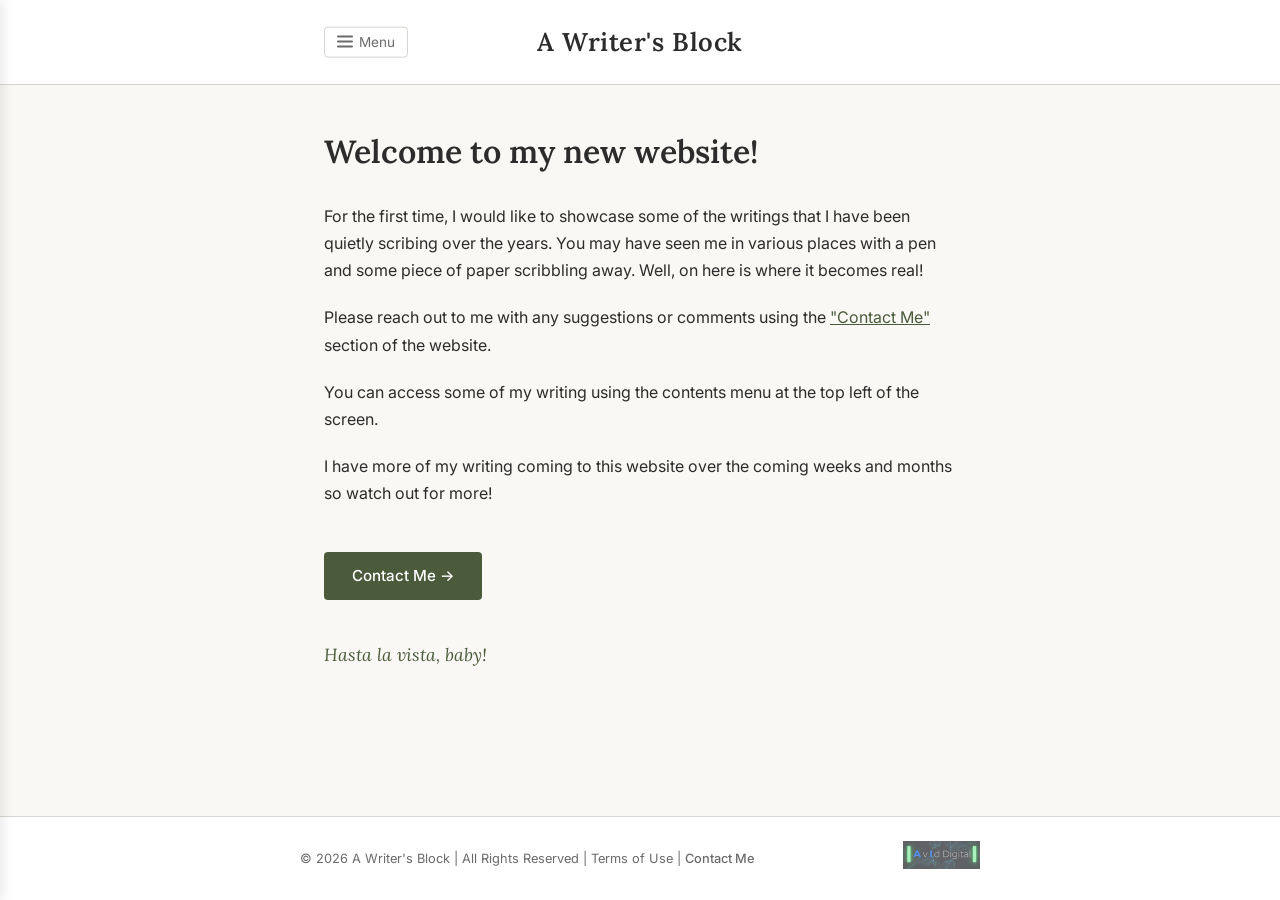
==== index.html @ b6f7ae92 "Establishing the website and depositing files First version of the website" ====
<!DOCTYPE html>
<html lang="en">
<head>
  <meta charset="UTF-8">
  <meta name="viewport" content="width=device-width, initial-scale=1.0">
  <title>A Writer's Block</title>
  <link rel="stylesheet" href="style.css">
</head>
<body>

  <!-- MENU OVERLAY -->
  <div class="menu-overlay" id="menuOverlay" onclick="closeMenu()"></div>

  <!-- SLIDE-OUT MENU -->
  <nav class="menu-panel" id="menuPanel">
    <div class="menu-header">
      <span class="menu-header-title">Menu</span>
      <button class="menu-close" onclick="closeMenu()" aria-label="Close menu">&times;</button>
    </div>
    <ul class="menu-nav">
      <li><a href="chapter1.html">Chapter 1: Man of the House</a></li>
      <li><a href="chapter2.html">Chapter 2: When in Hell, You Need a Friend</a></li>
      <li><a href="about.html">About Me</a></li>
      <li><a href="contact.html">Contact Me</a></li>
    </ul>
  </nav>

  <!-- HEADER -->
  <header class="site-header">
    <div class="header-inner">
      <button class="menu-btn" onclick="openMenu()" aria-label="Open menu">
        <span class="hamburger">
          <span></span>
          <span></span>
          <span></span>
        </span>
        Menu
      </button>
      <a href="index.html" class="site-title">A Writer's Block</a>
    </div>
  </header>

  <!-- MAIN CONTENT -->
  <main>
    <h2 class="welcome-greeting">Welcome to my new website!</h2>

    <p>
      For the first time, I would like to showcase some of the writings that I have been
      quietly scribing over the years. You may have seen me in various places with a pen
      and some piece of paper scribbling away. Well, on here is where it becomes real!
    </p>

    <p>
      Please reach out to me with any suggestions or comments using the
      <a href="contact.html" style="color: var(--color-accent);">"Contact Me"</a> section of the website.
    </p>

    <p>
      You can access some of my writing using the contents menu at the top left of the screen.
    </p>

    <p>
      I have more of my writing coming to this website over the coming weeks and months
      so watch out for more!
    </p>

    <a href="contact.html" class="contact-cta">Contact Me →</a>

    <p class="welcome-sign-off">Hasta la vista, baby!</p>
  </main>

  <!-- FOOTER -->
  <footer class="site-footer">
    <div class="footer-inner">
      <span>&copy; 2026 A Writer's Block | All Rights Reserved | <a href="terms-of-use.html">Terms of Use</a> | <a href="contact.html" class="footer-contact">Contact Me</a></span>
      <span class="footer-logo">
        <img src="AvId_Digital_Small.png" alt="Avid Digital">
      </span>
    </div>
  </footer>

  <script>
    function openMenu() {
      document.getElementById('menuOverlay').classList.add('open');
      document.getElementById('menuPanel').classList.add('open');
    }
    function closeMenu() {
      document.getElementById('menuOverlay').classList.remove('open');
      document.getElementById('menuPanel').classList.remove('open');
    }
  </script>
</body>
</html>
---- style.css ----
/* ========================================
   A Writer's Block — Global Styles
   ======================================== */

@import url('https://fonts.googleapis.com/css2?family=Lora:ital,wght@0,400;0,600;1,400&family=Inter:wght@400;500&display=swap');

*, *::before, *::after {
  box-sizing: border-box;
  margin: 0;
  padding: 0;
}

:root {
  --color-bg: #faf8f5;
  --color-text: #2c2c2c;
  --color-text-muted: #6b6b6b;
  --color-accent: #4a5a3a;
  --color-accent-hover: #3a4a2c;
  --color-accent-light: #e8ece4;
  --color-border: #d8d4cf;
  --color-white: #ffffff;
  --color-overlay: rgba(0, 0, 0, 0.4);
  --font-display: 'Lora', Georgia, serif;
  --font-body: 'Inter', -apple-system, sans-serif;
  --max-width: 680px;
}

html {
  font-size: 16px;
}

body {
  font-family: var(--font-body);
  color: var(--color-text);
  background-color: var(--color-bg);
  line-height: 1.7;
  min-height: 100vh;
  display: flex;
  flex-direction: column;
  -webkit-text-size-adjust: 100%;
}

/* ---- HEADER ---- */
.site-header {
  border-bottom: 1px solid var(--color-border);
  background: var(--color-white);
  position: relative;
  z-index: 100;
}

.header-inner {
  max-width: var(--max-width);
  margin: 0 auto;
  padding: 1.25rem 1.5rem;
  display: flex;
  align-items: center;
  justify-content: center;
  position: relative;
}

.site-title {
  font-family: var(--font-display);
  font-size: 1.6rem;
  font-weight: 600;
  color: var(--color-text);
  text-decoration: none;
  letter-spacing: 0.02em;
}

.site-title:hover {
  color: var(--color-accent);
}

/* ---- MENU BUTTON ---- */
.menu-btn {
  position: absolute;
  left: 1.5rem;
  top: 50%;
  transform: translateY(-50%);
  background: none;
  border: 1px solid var(--color-border);
  border-radius: 4px;
  padding: 0.4rem 0.75rem;
  font-family: var(--font-body);
  font-size: 0.85rem;
  color: var(--color-text-muted);
  cursor: pointer;
  transition: all 0.2s;
  display: flex;
  align-items: center;
  gap: 0.4rem;
}

.menu-btn:hover {
  background: var(--color-accent-light);
  color: var(--color-accent);
  border-color: var(--color-accent);
}

.menu-btn .hamburger {
  display: flex;
  flex-direction: column;
  gap: 3px;
}

.menu-btn .hamburger span {
  display: block;
  width: 16px;
  height: 2px;
  background: currentColor;
  border-radius: 1px;
  transition: all 0.2s;
}

/* ---- SLIDE-OUT MENU ---- */
.menu-overlay {
  position: fixed;
  inset: 0;
  background: var(--color-overlay);
  z-index: 200;
  opacity: 0;
  visibility: hidden;
  transition: opacity 0.3s, visibility 0.3s;
}

.menu-overlay.open {
  opacity: 1;
  visibility: visible;
}

.menu-panel {
  position: fixed;
  top: 0;
  left: 0;
  width: 280px;
  max-width: 80vw;
  height: 100vh;
  background: var(--color-white);
  z-index: 300;
  transform: translateX(-100%);
  transition: transform 0.3s ease;
  display: flex;
  flex-direction: column;
  box-shadow: 2px 0 12px rgba(0, 0, 0, 0.1);
}

.menu-panel.open {
  transform: translateX(0);
}

.menu-header {
  padding: 1.25rem 1.5rem;
  border-bottom: 1px solid var(--color-border);
  display: flex;
  align-items: center;
  justify-content: space-between;
}

.menu-header-title {
  font-family: var(--font-display);
  font-size: 1.1rem;
  font-weight: 600;
  color: var(--color-text);
}

.menu-close {
  background: none;
  border: none;
  font-size: 1.5rem;
  color: var(--color-text-muted);
  cursor: pointer;
  padding: 0.25rem;
  line-height: 1;
}

.menu-close:hover {
  color: var(--color-text);
}

.menu-nav {
  list-style: none;
  padding: 0.75rem 0;
  flex: 1;
}

.menu-nav li {
  border-bottom: 1px solid var(--color-border);
}

.menu-nav li:first-child {
  border-top: 1px solid var(--color-border);
}

.menu-nav a {
  display: block;
  padding: 0.9rem 1.5rem;
  font-family: var(--font-body);
  font-size: 0.95rem;
  color: var(--color-text);
  text-decoration: none;
  transition: background-color 0.2s, padding-left 0.2s;
}

.menu-nav a:hover {
  background-color: var(--color-accent-light);
  padding-left: 2rem;
  color: var(--color-accent);
}

.menu-nav a.active {
  color: var(--color-accent);
  font-weight: 500;
}

/* ---- MAIN CONTENT ---- */
main {
  flex: 1;
  max-width: var(--max-width);
  margin: 0 auto;
  padding: 2.5rem 1.5rem;
  width: 100%;
}

main h2 {
  font-family: var(--font-display);
  font-size: 1.75rem;
  font-weight: 600;
  margin-bottom: 1rem;
  color: var(--color-text);
}

main p {
  margin-bottom: 1.25rem;
  font-size: 1rem;
  color: var(--color-text);
}

/* ---- WELCOME PAGE ---- */
.welcome-greeting {
  font-family: var(--font-display);
  font-size: 2rem;
  font-weight: 600;
  margin-bottom: 1.5rem;
  color: var(--color-text);
}

.contact-cta {
  display: inline-block;
  margin-top: 1.5rem;
  margin-bottom: 0.5rem;
  padding: 0.7rem 1.75rem;
  font-family: var(--font-body);
  font-size: 0.95rem;
  font-weight: 500;
  color: var(--color-white);
  background-color: var(--color-accent);
  border-radius: 4px;
  text-decoration: none;
  transition: background-color 0.2s;
}

.contact-cta:hover {
  background-color: var(--color-accent-hover);
}

.welcome-sign-off {
  font-family: var(--font-display);
  font-style: italic;
  font-size: 1.1rem;
  margin-top: 2rem;
  color: var(--color-accent);
}

/* ---- POEM PAGES ---- */
.poem-header {
  margin-bottom: 2rem;
}

.poem-header h2 {
  font-family: var(--font-display);
  font-size: 1.75rem;
  font-weight: 600;
  margin-bottom: 0.25rem;
  color: var(--color-text);
}

.poem-body {
  border-top: 1px solid var(--color-border);
  border-bottom: 1px solid var(--color-border);
  padding-top: 1.75rem;
  padding-bottom: 0.5rem;
  margin-bottom: 1.5rem;
}

.poem-body .stanza {
  margin-bottom: 1.75rem;
}

.poem-body .line {
  font-family: var(--font-display);
  font-size: 1.05rem;
  line-height: 1.8;
  color: var(--color-text);
}

.poem-body .line.bold {
  font-weight: 600;
}

.poem-body .line.italic {
  font-style: italic;
}

.poem-footnote {
  font-family: var(--font-body);
  font-size: 0.85rem;
  font-style: italic;
  color: var(--color-text-muted);
  margin-top: 2rem;
}

.poem-date {
  font-family: var(--font-body);
  font-size: 0.85rem;
  font-style: italic;
  color: var(--color-text-muted);
  margin-top: 0.5rem;
}

.back-link {
  display: inline-block;
  margin-top: 2.5rem;
  font-size: 0.95rem;
  color: var(--color-accent);
  text-decoration: none;
  transition: color 0.2s;
}

.back-link:hover {
  color: var(--color-text);
}

/* ---- ABOUT PAGE ---- */
.bio-note {
  font-style: italic;
  color: var(--color-text-muted);
  font-size: 0.9rem;
}

/* ---- CONTACT FORM ---- */
.contact-form {
  margin-top: 1.5rem;
}

.form-group {
  margin-bottom: 1.25rem;
}

.form-group label {
  display: block;
  font-size: 0.9rem;
  font-weight: 500;
  color: var(--color-text);
  margin-bottom: 0.35rem;
}

.form-group input,
.form-group textarea {
  width: 100%;
  padding: 0.7rem 0.85rem;
  font-family: var(--font-body);
  font-size: 0.95rem;
  color: var(--color-text);
  background: var(--color-white);
  border: 1px solid var(--color-border);
  border-radius: 4px;
  transition: border-color 0.2s;
}

.form-group input:focus,
.form-group textarea:focus {
  outline: none;
  border-color: var(--color-accent);
  box-shadow: 0 0 0 2px var(--color-accent-light);
}

.form-group textarea {
  min-height: 150px;
  resize: vertical;
}

.form-hint {
  display: block;
  font-size: 0.8rem;
  color: var(--color-text-muted);
  margin-top: 0.25rem;
}

.btn-send {
  display: inline-block;
  padding: 0.75rem 2rem;
  font-family: var(--font-body);
  font-size: 0.95rem;
  font-weight: 500;
  color: var(--color-white);
  background-color: var(--color-accent);
  border: none;
  border-radius: 4px;
  cursor: pointer;
  transition: background-color 0.2s;
  margin-top: 0.5rem;
}

.btn-send:hover {
  background-color: var(--color-accent-hover);
}

.form-success {
  display: none;
  padding: 1rem;
  background: var(--color-accent-light);
  border-radius: 4px;
  color: var(--color-accent);
  font-size: 0.95rem;
  margin-top: 1rem;
}

/* ---- FOOTER ---- */
.site-footer {
  border-top: 1px solid var(--color-border);
  background: var(--color-white);
  padding: 1.5rem;
}

.footer-inner {
  max-width: var(--max-width);
  margin: 0 auto;
  display: flex;
  align-items: center;
  justify-content: space-between;
  flex-wrap: wrap;
  gap: 1rem;
  font-size: 0.8rem;
  color: var(--color-text-muted);
}

.footer-inner a {
  color: var(--color-text-muted);
  text-decoration: none;
}

.footer-inner a:hover {
  color: var(--color-accent);
}

.footer-contact {
  color: var(--color-accent);
  text-decoration: none;
  font-weight: 500;
}

.footer-contact:hover {
  color: var(--color-accent-hover);
}

.footer-logo img {
  height: 28px;
  width: auto;
  opacity: 0.7;
}

/* ---- MOBILE ---- */
@media (max-width: 480px) {
  html {
    font-size: 15px;
  }

  .header-inner {
    padding: 1rem;
  }

  .menu-btn {
    left: 1rem;
  }

  .site-title {
    font-size: 1.3rem;
  }

  main {
    padding: 1.75rem 1rem;
  }

  main h2 {
    font-size: 1.4rem;
  }

  .welcome-greeting {
    font-size: 1.6rem;
  }

  .footer-inner {
    flex-direction: column;
    align-items: flex-start;
    gap: 0.75rem;
  }
}
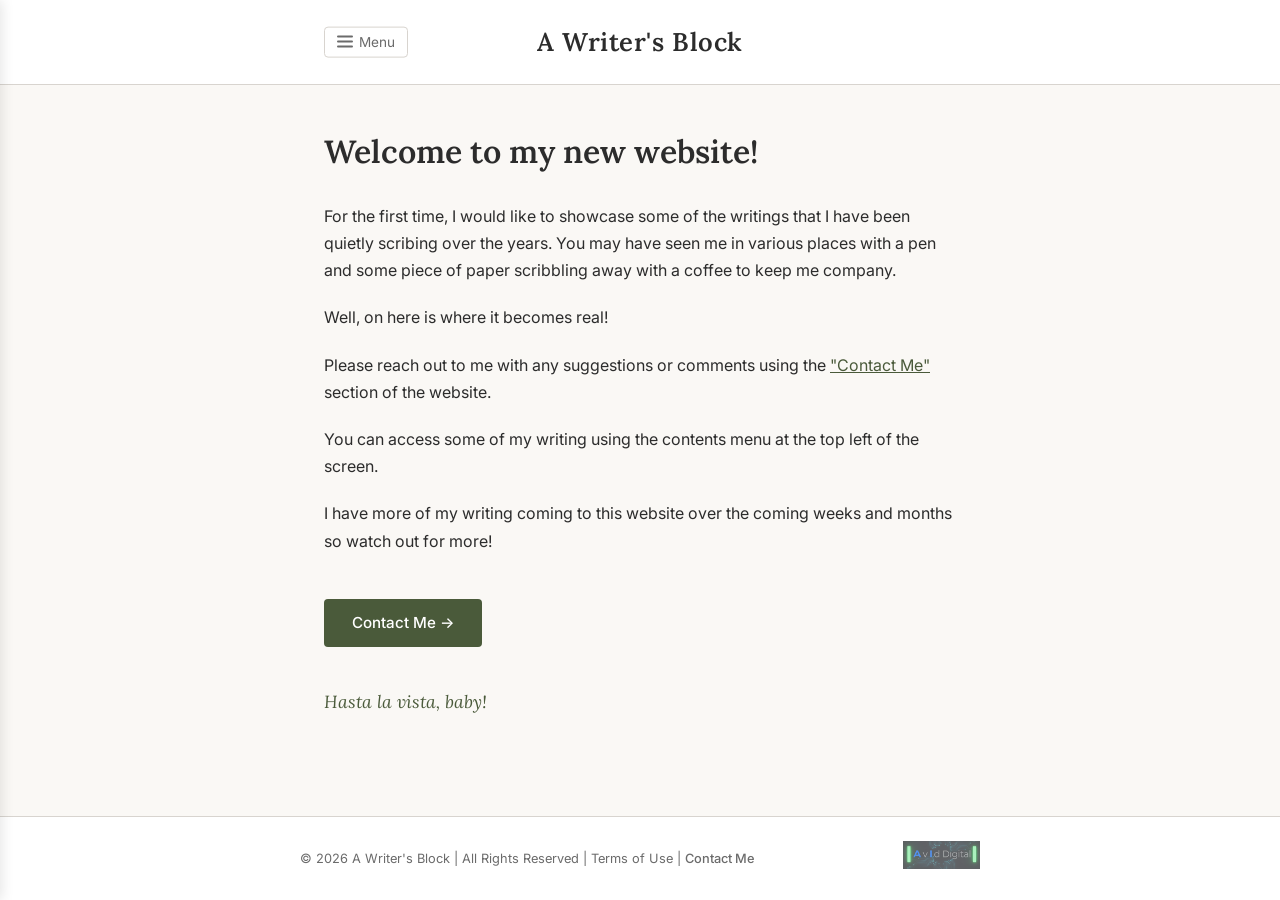
==== commit 3278a901: "Update text in index.html for clarity" ====
--- a/index.html
+++ b/index.html
@@ -22,6 +22,7 @@
       <li><a href="chapter2.html">Chapter 2: When in Hell, You Need a Friend</a></li>
       <li><a href="about.html">About Me</a></li>
       <li><a href="contact.html">Contact Me</a></li>
+      <li><a href="ebook-demo.html">eBook Demo: </a></li>
     </ul>
   </nav>
 
@@ -47,7 +48,12 @@
     <p>
       For the first time, I would like to showcase some of the writings that I have been
       quietly scribing over the years. You may have seen me in various places with a pen
-      and some piece of paper scribbling away. Well, on here is where it becomes real!
+      and some piece of paper scribbling away with a coffee to keep me company. 
+    </p>
+
+    <p>
+      Well, on here is where it becomes real!
+      
     </p>
 
     <p>
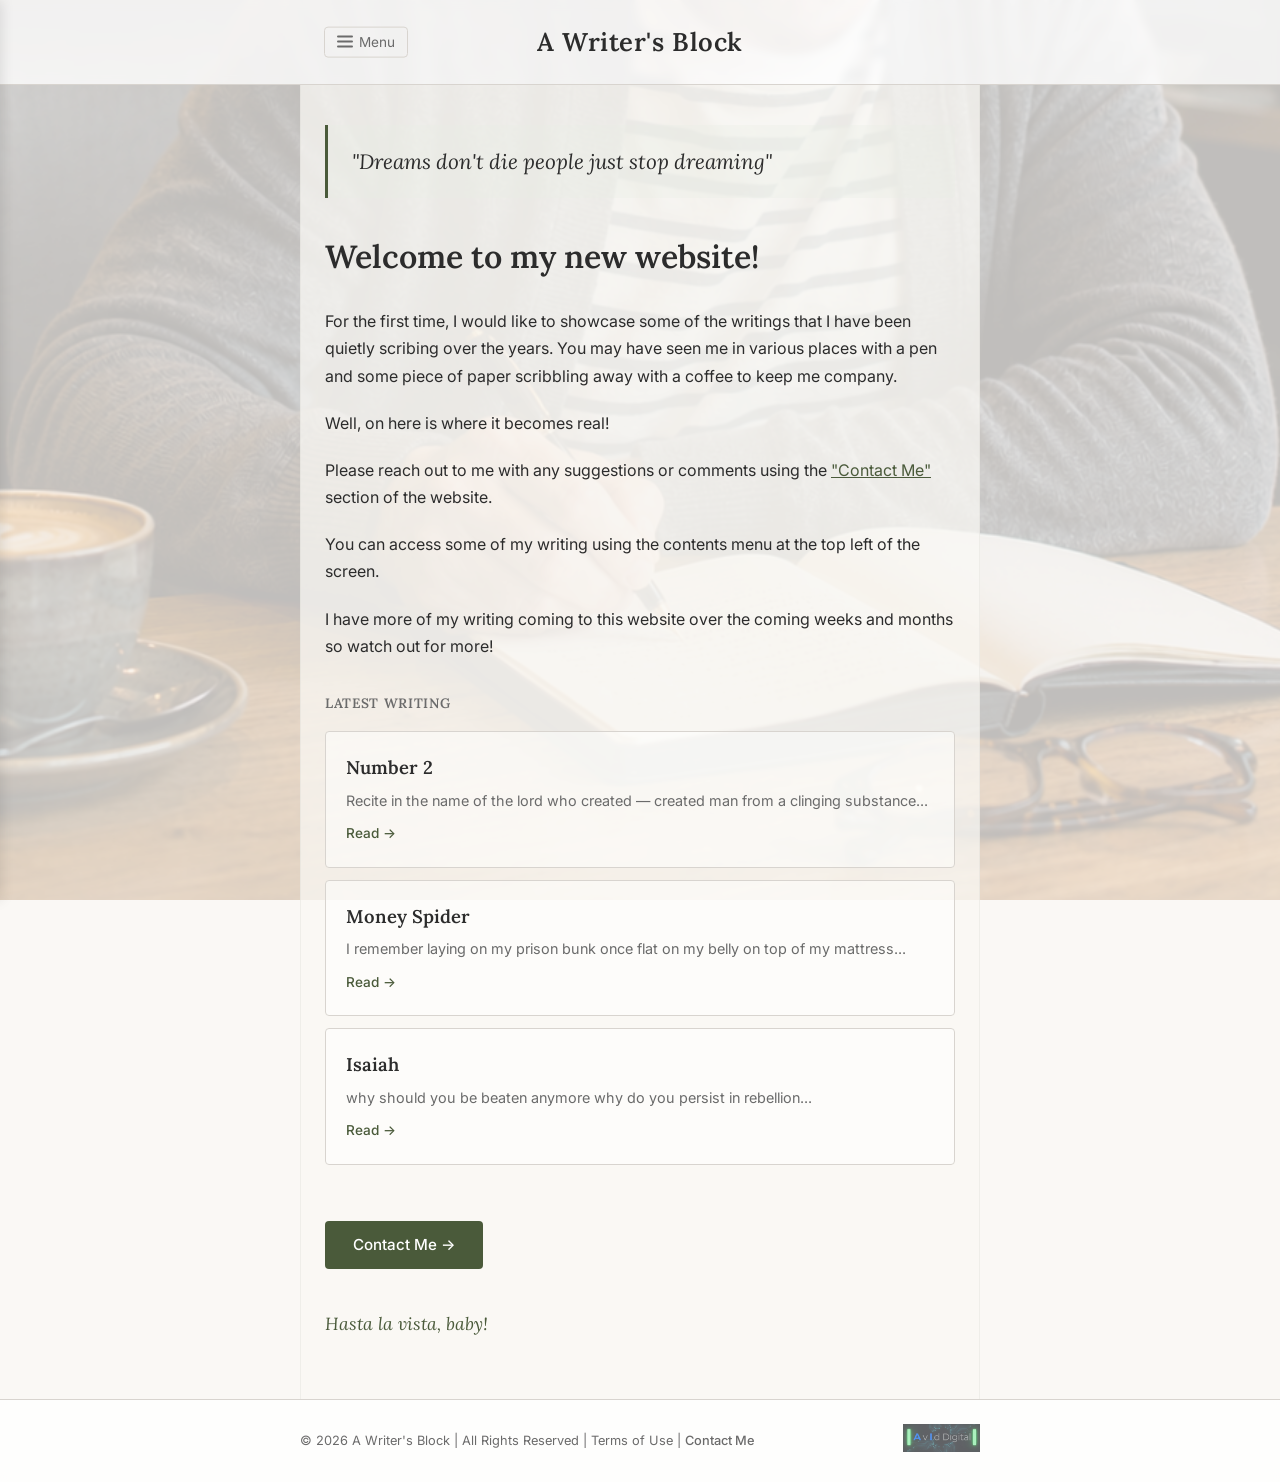
==== commit 3fbee27a: "New website content and format changes Adding further content and improving format" ====
--- a/index.html
+++ b/index.html
@@ -4,6 +4,11 @@
   <meta charset="UTF-8">
   <meta name="viewport" content="width=device-width, initial-scale=1.0">
   <title>A Writer's Block</title>
+  <meta property="og:title" content="A Writer's Block">
+  <meta property="og:description" content="Raw, unfiltered poetry by Richie. Writing that rewards a slow read and a second look.">
+  <meta property="og:image" content="https://a-writers-block.github.io/Writing/LD-Writing_coffee_shop_No4.png">
+  <meta property="og:url" content="https://a-writers-block.github.io/Writing/">
+  <meta property="og:type" content="website">
   <link rel="stylesheet" href="style.css">
 </head>
 <body>
@@ -18,11 +23,12 @@
       <button class="menu-close" onclick="closeMenu()" aria-label="Close menu">&times;</button>
     </div>
     <ul class="menu-nav">
-      <li><a href="chapter1.html">Chapter 1: Man of the House</a></li>
-      <li><a href="chapter2.html">Chapter 2: When in Hell, You Need a Friend</a></li>
+      <li><a href="number2.html">Number 2</a></li>
+      <li><a href="money-spider.html">Money Spider</a></li>
+      <li><a href="isaiah.html">Isaiah</a></li>
       <li><a href="about.html">About Me</a></li>
       <li><a href="contact.html">Contact Me</a></li>
-      <li><a href="ebook-demo.html">eBook Demo: </a></li>
+      <li><a href="ebook-demo.html">eBook Demo</a></li>
     </ul>
   </nav>
 
@@ -43,18 +49,20 @@
 
   <!-- MAIN CONTENT -->
   <main>
+    <!-- FEATURED QUOTE -->
+    <div class="featured-quote">
+      <p>"Dreams don't die people just stop dreaming"</p>
+    </div>
+
     <h2 class="welcome-greeting">Welcome to my new website!</h2>
 
     <p>
       For the first time, I would like to showcase some of the writings that I have been
       quietly scribing over the years. You may have seen me in various places with a pen
-      and some piece of paper scribbling away with a coffee to keep me company. 
+      and some piece of paper scribbling away with a coffee to keep me company.
     </p>
 
-    <p>
-      Well, on here is where it becomes real!
-      
-    </p>
+    <p>Well, on here is where it becomes real!</p>
 
     <p>
       Please reach out to me with any suggestions or comments using the
@@ -69,6 +77,29 @@
       I have more of my writing coming to this website over the coming weeks and months
       so watch out for more!
     </p>
+
+    <!-- POEM PREVIEWS -->
+    <div class="poem-previews">
+      <h3 class="previews-heading">Latest Writing</h3>
+
+      <a href="number2.html" class="preview-card">
+        <span class="preview-title">Number 2</span>
+        <span class="preview-teaser">Recite in the name of the lord who created — created man from a clinging substance...</span>
+        <span class="preview-read">Read →</span>
+      </a>
+
+      <a href="money-spider.html" class="preview-card">
+        <span class="preview-title">Money Spider</span>
+        <span class="preview-teaser">I remember laying on my prison bunk once flat on my belly on top of my mattress...</span>
+        <span class="preview-read">Read →</span>
+      </a>
+
+      <a href="isaiah.html" class="preview-card">
+        <span class="preview-title">Isaiah</span>
+        <span class="preview-teaser">why should you be beaten anymore why do you persist in rebellion...</span>
+        <span class="preview-read">Read →</span>
+      </a>
+    </div>
 
     <a href="contact.html" class="contact-cta">Contact Me →</a>
 
--- a/style.css
+++ b/style.css
@@ -38,14 +38,32 @@
   display: flex;
   flex-direction: column;
   -webkit-text-size-adjust: 100%;
+  position: relative;
+}
+
+/* Background image with subtle overlay */
+body::before {
+  content: '';
+  position: fixed;
+  inset: 0;
+  background-image: url('LD-Writing_coffee_shop_No4.png');
+  background-size: cover;
+  background-position: center;
+  background-repeat: no-repeat;
+  background-attachment: fixed;
+  opacity: 0.23;
+  z-index: -1;
+  pointer-events: none;
 }
 
 /* ---- HEADER ---- */
 .site-header {
   border-bottom: 1px solid var(--color-border);
-  background: var(--color-white);
+  background: rgba(255, 255, 255, 0.77);
   position: relative;
   z-index: 100;
+  backdrop-filter: blur(4px);
+  -webkit-backdrop-filter: blur(4px);
 }
 
 .header-inner {
@@ -219,6 +237,9 @@
   margin: 0 auto;
   padding: 2.5rem 1.5rem;
   width: 100%;
+  background: rgba(250, 248, 245, 0.73);
+  border-left: 1px solid rgba(216, 212, 207, 0.3);
+  border-right: 1px solid rgba(216, 212, 207, 0.3);
 }
 
 main h2 {
@@ -236,6 +257,23 @@
 }
 
 /* ---- WELCOME PAGE ---- */
+.featured-quote {
+  border-left: 3px solid var(--color-accent);
+  padding: 1.25rem 1.5rem;
+  margin-bottom: 2rem;
+  background: rgba(232, 236, 228, 0.3);
+  border-radius: 0 4px 4px 0;
+}
+
+.featured-quote p {
+  font-family: var(--font-display);
+  font-size: 1.3rem;
+  font-style: italic;
+  color: var(--color-text);
+  margin-bottom: 0;
+  line-height: 1.6;
+}
+
 .welcome-greeting {
   font-family: var(--font-display);
   font-size: 2rem;
@@ -338,6 +376,96 @@
 
 .back-link:hover {
   color: var(--color-text);
+}
+
+/* ---- POEM PREVIEWS ---- */
+.poem-previews {
+  margin: 2rem 0;
+}
+
+.previews-heading {
+  font-family: var(--font-display);
+  font-size: 1.2rem;
+  font-weight: 600;
+  color: var(--color-text-muted);
+  margin-bottom: 1rem;
+  text-transform: uppercase;
+  letter-spacing: 0.05em;
+  font-size: 0.85rem;
+}
+
+.preview-card {
+  display: block;
+  padding: 1.25rem;
+  margin-bottom: 0.75rem;
+  background: rgba(255, 255, 255, 0.5);
+  border: 1px solid var(--color-border);
+  border-radius: 4px;
+  text-decoration: none;
+  transition: background-color 0.2s, border-color 0.2s;
+}
+
+.preview-card:hover {
+  background: rgba(232, 236, 228, 0.4);
+  border-color: var(--color-accent);
+}
+
+.preview-title {
+  display: block;
+  font-family: var(--font-display);
+  font-size: 1.15rem;
+  font-weight: 600;
+  color: var(--color-text);
+  margin-bottom: 0.4rem;
+}
+
+.preview-teaser {
+  display: block;
+  font-size: 0.9rem;
+  color: var(--color-text-muted);
+  line-height: 1.5;
+  margin-bottom: 0.5rem;
+}
+
+.preview-read {
+  display: inline-block;
+  font-size: 0.85rem;
+  font-weight: 500;
+  color: var(--color-accent);
+}
+
+/* ---- SHARE LINKS ---- */
+.share-links {
+  margin-top: 2rem;
+  padding-top: 1.5rem;
+  border-top: 1px solid var(--color-border);
+  display: flex;
+  align-items: center;
+  gap: 0.75rem;
+}
+
+.share-label {
+  font-size: 0.9rem;
+  color: var(--color-text-muted);
+}
+
+.share-btn {
+  display: inline-block;
+  padding: 0.4rem 1rem;
+  font-family: var(--font-body);
+  font-size: 0.85rem;
+  font-weight: 500;
+  color: var(--color-accent);
+  border: 1px solid var(--color-accent);
+  border-radius: 4px;
+  text-decoration: none;
+  cursor: pointer;
+  transition: all 0.2s;
+}
+
+.share-btn:hover {
+  background: var(--color-accent);
+  color: var(--color-white);
 }
 
 /* ---- ABOUT PAGE ---- */
@@ -428,8 +556,10 @@
 /* ---- FOOTER ---- */
 .site-footer {
   border-top: 1px solid var(--color-border);
-  background: var(--color-white);
+  background: rgba(255, 255, 255, 0.77);
   padding: 1.5rem;
+  backdrop-filter: blur(4px);
+  -webkit-backdrop-filter: blur(4px);
 }
 
 .footer-inner {
